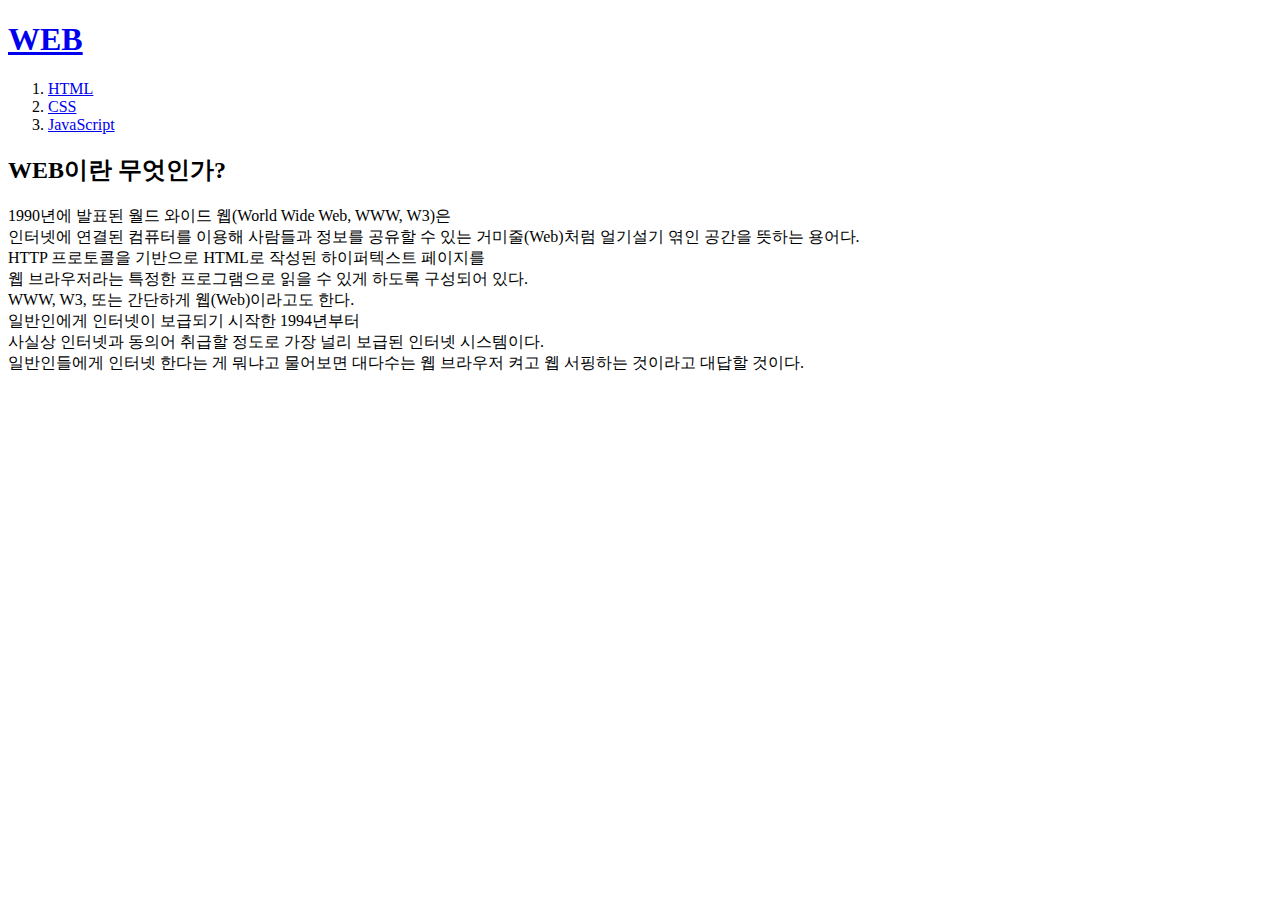
==== index.html @ c6827cd5 "first version" ====
<!doctype html>
<html>
<head>
<title>WEB1- Welcome</title>
<meta charset="utf-8">
</head>
<body>
  <h1><a href="index.html">WEB</a></h1>
<Ol>
  <li><a href="1.html">HTML</a></li>
  <li><a href="2.html">CSS</a></li>
  <li><a href="3.html">JavaScript</a></li>
</Ol>

<h2>WEB이란 무엇인가?</h2>
<p>1990년에 발표된 월드 와이드 웹(World Wide Web, WWW, W3)은<br> 인터넷에 연결된 컴퓨터를 이용해 사람들과 정보를 공유할 수 있는 거미줄(Web)처럼 얼기설기 엮인 공간을 뜻하는 용어다.<br> HTTP 프로토콜을 기반으로 HTML로 작성된 하이퍼텍스트 페이지를 <br>웹 브라우저라는 특정한 프로그램으로 읽을 수 있게 하도록 구성되어 있다. <br>WWW, W3, 또는 간단하게 웹(Web)이라고도 한다.<br> 일반인에게 인터넷이 보급되기 시작한 1994년부터 <br>사실상 인터넷과 동의어 취급할 정도로 가장 널리 보급된 인터넷 시스템이다.<br> 일반인들에게 인터넷 한다는 게 뭐냐고 물어보면 대다수는 웹 브라우저 켜고 웹 서핑하는 것이라고 대답할 것이다.</p>
</body>
</html>
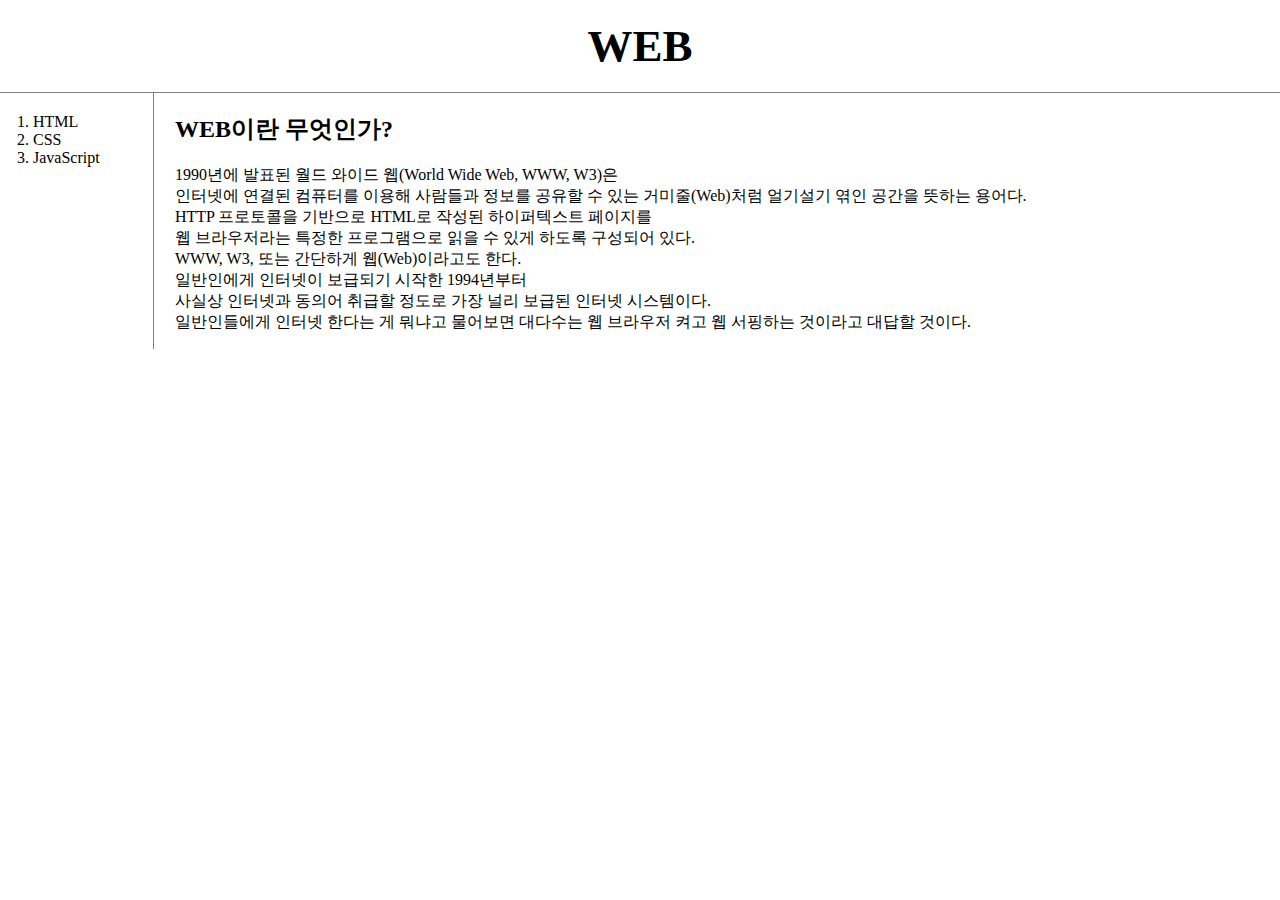
==== commit bfa97a67: "Add files via upload" ====
--- a/index.html
+++ b/index.html
@@ -3,16 +3,76 @@
 <head>
 <title>WEB1- Welcome</title>
 <meta charset="utf-8">
+<style>
+body{
+  margin:0;
+}
+a{
+
+  color:black;
+  text-decoration: none;
+}
+h1 {
+  font-size:45px;
+  text-align: center;
+  border-bottom:1px solid gray;
+  margin:0;
+  padding:20px;
+}
+ol{
+  border-right: 1px solid gray;
+  width:100px;
+  margin:0;
+  padding:20px;
+}
+#grid{
+  display: grid;
+  grid-template-columns: 150px 1fr;
+}
+#grid ol{
+  padding-left: 33px;
+}
+#grid #article{
+  padding-left: 25px;
+}
+
+@media (max-width:800px){
+  #grid{
+    display: block;
+  }
+  ol{
+    border-right:none;
+  }
+  h1{
+    border-bottom: none;
+  }
+}
+
+</style>
 </head>
 <body>
   <h1><a href="index.html">WEB</a></h1>
+  <div id="grid">
 <Ol>
   <li><a href="1.html">HTML</a></li>
   <li><a href="2.html">CSS</a></li>
   <li><a href="3.html">JavaScript</a></li>
 </Ol>
-
+<div id="article">
 <h2>WEB이란 무엇인가?</h2>
 <p>1990년에 발표된 월드 와이드 웹(World Wide Web, WWW, W3)은<br> 인터넷에 연결된 컴퓨터를 이용해 사람들과 정보를 공유할 수 있는 거미줄(Web)처럼 얼기설기 엮인 공간을 뜻하는 용어다.<br> HTTP 프로토콜을 기반으로 HTML로 작성된 하이퍼텍스트 페이지를 <br>웹 브라우저라는 특정한 프로그램으로 읽을 수 있게 하도록 구성되어 있다. <br>WWW, W3, 또는 간단하게 웹(Web)이라고도 한다.<br> 일반인에게 인터넷이 보급되기 시작한 1994년부터 <br>사실상 인터넷과 동의어 취급할 정도로 가장 널리 보급된 인터넷 시스템이다.<br> 일반인들에게 인터넷 한다는 게 뭐냐고 물어보면 대다수는 웹 브라우저 켜고 웹 서핑하는 것이라고 대답할 것이다.</p>
+<p><!--Start of Tawk.to Script-->
+<script type="text/javascript">
+var Tawk_API=Tawk_API||{}, Tawk_LoadStart=new Date();
+(function(){
+var s1=document.createElement("script"),s0=document.getElementsByTagName("script")[0];
+s1.async=true;
+s1.src='https://embed.tawk.to/5d4fbc0ceb1a6b0be606fa33/default';
+s1.charset='UTF-8';
+s1.setAttribute('crossorigin','*');
+s0.parentNode.insertBefore(s1,s0);
+})();
+</script>
+<!--End of Tawk.to Script--></div></div></P>
 </body>
 </html>
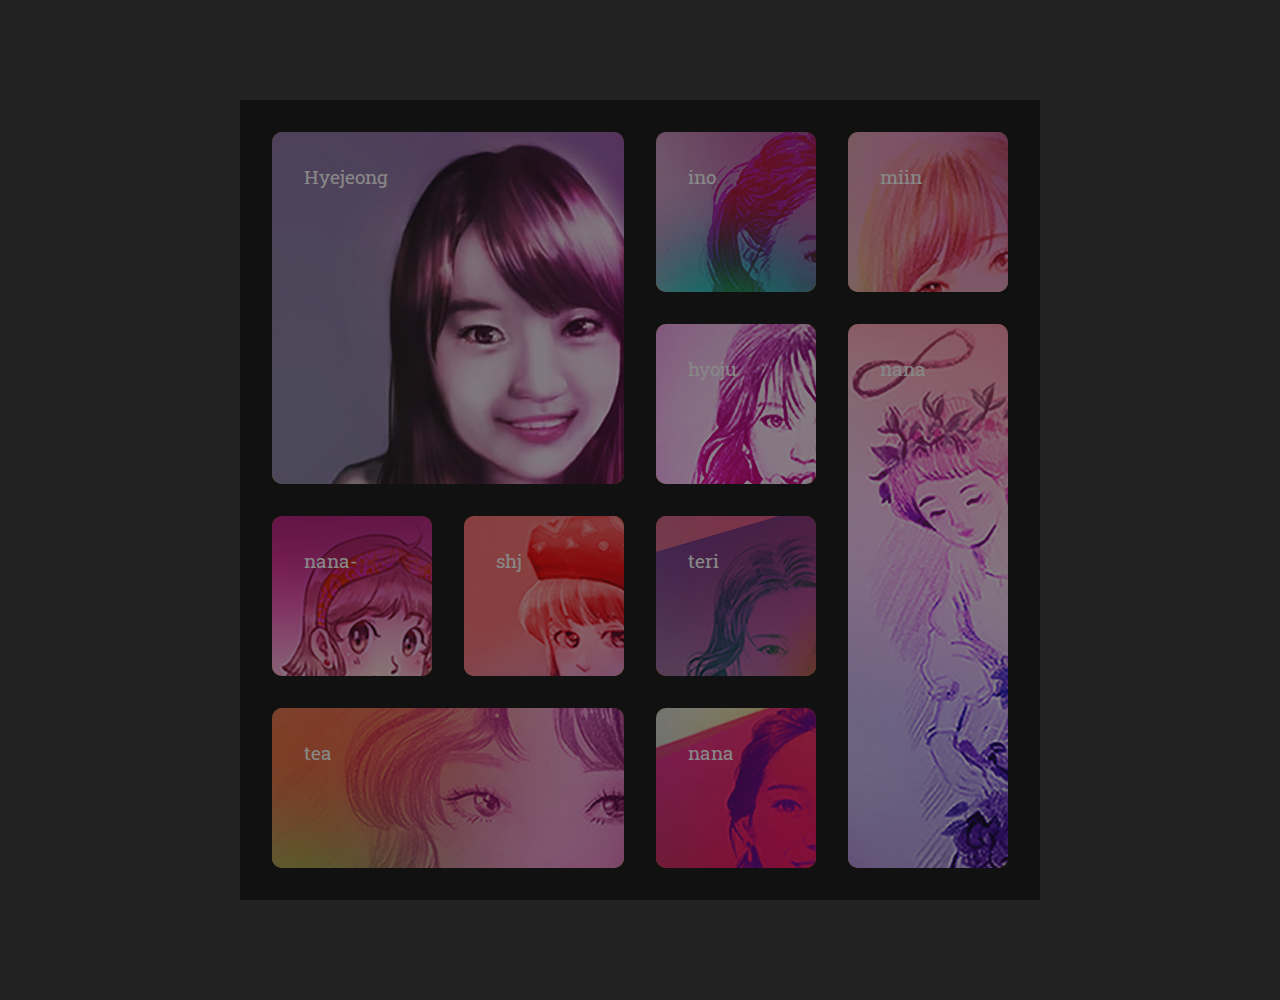
==== commit 5fb7e5ac: "img" ====
--- a/index.html
+++ b/index.html
@@ -1,78 +1,85 @@
-<!doctype html>
+<!DOCTYPE html>
 <html>
-<head>
-<title>WEB1- Welcome</title>
-<meta charset="utf-8">
-<style>
-body{
-  margin:0;
-}
-a{
-
-  color:black;
-  text-decoration: none;
-}
-h1 {
-  font-size:45px;
-  text-align: center;
-  border-bottom:1px solid gray;
-  margin:0;
-  padding:20px;
-}
-ol{
-  border-right: 1px solid gray;
-  width:100px;
-  margin:0;
-  padding:20px;
-}
-#grid{
-  display: grid;
-  grid-template-columns: 150px 1fr;
-}
-#grid ol{
-  padding-left: 33px;
-}
-#grid #article{
-  padding-left: 25px;
-}
-
-@media (max-width:800px){
-  #grid{
-    display: block;
-  }
-  ol{
-    border-right:none;
-  }
-  h1{
-    border-bottom: none;
-  }
-}
-
-</style>
-</head>
-<body>
-  <h1><a href="index.html">WEB</a></h1>
-  <div id="grid">
-<Ol>
-  <li><a href="1.html">HTML</a></li>
-  <li><a href="2.html">CSS</a></li>
-  <li><a href="3.html">JavaScript</a></li>
-</Ol>
-<div id="article">
-<h2>WEB이란 무엇인가?</h2>
-<p>1990년에 발표된 월드 와이드 웹(World Wide Web, WWW, W3)은<br> 인터넷에 연결된 컴퓨터를 이용해 사람들과 정보를 공유할 수 있는 거미줄(Web)처럼 얼기설기 엮인 공간을 뜻하는 용어다.<br> HTTP 프로토콜을 기반으로 HTML로 작성된 하이퍼텍스트 페이지를 <br>웹 브라우저라는 특정한 프로그램으로 읽을 수 있게 하도록 구성되어 있다. <br>WWW, W3, 또는 간단하게 웹(Web)이라고도 한다.<br> 일반인에게 인터넷이 보급되기 시작한 1994년부터 <br>사실상 인터넷과 동의어 취급할 정도로 가장 널리 보급된 인터넷 시스템이다.<br> 일반인들에게 인터넷 한다는 게 뭐냐고 물어보면 대다수는 웹 브라우저 켜고 웹 서핑하는 것이라고 대답할 것이다.</p>
-<p><!--Start of Tawk.to Script-->
-<script type="text/javascript">
-var Tawk_API=Tawk_API||{}, Tawk_LoadStart=new Date();
-(function(){
-var s1=document.createElement("script"),s0=document.getElementsByTagName("script")[0];
-s1.async=true;
-s1.src='https://embed.tawk.to/5d4fbc0ceb1a6b0be606fa33/default';
-s1.charset='UTF-8';
-s1.setAttribute('crossorigin','*');
-s0.parentNode.insertBefore(s1,s0);
-})();
-</script>
-<!--End of Tawk.to Script--></div></div></P>
-</body>
-</html>
+    <head>
+        <title>SQUARE GRID</title>
+        <link href="https://fonts.googleapis.com/css?family=Roboto+Slab&display=swap" rel="stylesheet">
+        
+        <link rel="stylesheet" href="style.css">
+ </head>
+    <body>
+        <div class="wrapper">
+            <ul class="sq clearfix">
+                <li class="sq-item sq-item-large">
+                   <a class="sq-item-anchor" href="">
+                      <img class="sq-item-anchor-cover"
+                      src="na.jpg">
+                       <span class="sq-item-anchor-title">Hyejeong</span>
+                   </a>
+                </li>
+                 <li class="sq-item">
+                   <a class="sq-item-anchor" href="">
+                       <img class="sq-item-anchor-cover"
+                      src="ino.jpg">
+                       <span class="sq-item-anchor-title">ino</span>
+                   </a>
+                </li>
+                 <li class="sq-item">
+                   <a class="sq-item-anchor" href="">
+                      <img class="sq-item-anchor-cover"
+                      src="miin.jpg">
+                       <span class="sq-item-anchor-title">miin</span>
+                   </a>
+                </li>
+                 <li class="sq-item">
+                   <a class="sq-item-anchor" href="">
+                      <img class="sq-item-anchor-cover"
+                      src="hyoju.jpg">
+                       <span class="sq-item-anchor-title">hyoju</span>
+                   </a>
+                </li>
+                 <li class="sq-item sq-item-long sq-item-float-right">
+                   <a class="sq-item-anchor" href="">
+                       <img class="sq-item-anchor-cover"
+                      src="pen-.jpg">
+                       <span class="sq-item-anchor-title">nana</span>
+                   </a>
+                </li>
+                 <li class="sq-item">
+                   <a class="sq-item-anchor" href="">
+                       <img class="sq-item-anchor-cover"
+                      src="pink-.jpg">
+                       <span class="sq-item-anchor-title">nana-</span>
+                   </a>
+                </li>
+                 <li class="sq-item">
+                   <a class="sq-item-anchor" href="">
+                     <img class="sq-item-anchor-cover"
+                      src="shj-.jpg">
+                       <span class="sq-item-anchor-title">shj</span>
+                   </a>
+                </li>
+                 <li class="sq-item">
+                   <a class="sq-item-anchor" href="">
+                       <img class="sq-item-anchor-cover"
+                      src="teri.jpg">
+                       <span class="sq-item-anchor-title">teri</span>
+                   </a>
+                </li>
+                 <li class="sq-item sq-item-wide">
+                   <a class="sq-item-anchor" href="">
+                      <img class="sq-item-anchor-cover"
+                      src="tea.jpg">
+                       <span class="sq-item-anchor-title">tea</span>
+                   </a>
+                </li>
+                 <li class="sq-item">
+                   <a class="sq-item-anchor" href="">
+                      <img class="sq-item-anchor-cover"
+                      src="nana.jpg">
+                       <span class="sq-item-anchor-title">nana</span>
+                   </a>
+                </li>
+            </ul>
+        </div>
+    </body>
+</html>--- a/style.css
+++ b/style.css
@@ -0,0 +1,119 @@
+/*Reset*/
+body, ul {
+    margin: 0
+    padding: 0;
+}
+
+li{
+    list-style-type: none;
+}
+
+a{
+    text-decoration: none;
+    color: inherit;
+}
+
+body{
+    background-color: #222;
+}
+
+.clearfix::after{
+    content: '';
+    display: block;
+    clear: both;
+}
+
+.wrapper{
+    width: 800px;
+    margin: 100px auto;
+}
+
+.sq{    
+    color: white;
+    background-color: #111;
+    padding: 1rem;
+    position:relative;
+    
+}
+.sq-item{
+    float:left;
+    width: 25%;
+    padding-top:25%;
+    position:relative;
+    }
+
+
+.sq-item-large{
+    width: 50%;
+    padding-top: 50%;
+}
+
+.sq-item-long{
+    padding-top: 75%;
+}
+
+.sq-item-wide{
+    width: 50%;
+}
+
+.sq-item-float-right{
+    float:right;
+}
+.sq-item-anchor{
+    background-color: orange;
+    position: absolute;
+    left: 0;
+    right: 0;
+    top: 0;
+    bottom: 0;
+    margin: 1rem;
+    padding: 2rem;
+    font-size: 1.2rem;
+    overflow: hidden;
+    opacity: 0.5;
+    font-family: 'Roboto Slab', serif;
+    transition: all .3s;
+    border-radius: 10px;
+    border: 0 solid white;
+}
+
+
+.sq-item-anchor::after{
+    content: '';
+    position: absolute;
+    left: 0;
+    right:0;
+    top:0;
+    bottom: 0;
+    background: -moz-linear-gradient(top, rgba(0,0,0,0.8) 0%, rgba(0,0,0,0) 100%); /* FF3.6-15 */
+    background: -webkit-linear-gradient(top, rgba(0,0,0,0.8) 0%,rgba(0,0,0,0) 100%); /* Chrome10-25,Safari5.1-6 */
+    background: linear-gradient(to bottom, rgba(0,0,0,0.8) 0%,rgba(0,0,0,0) 100%); /* W3C, IE10+, FF16+, Chrome26+, Opera12+, Safari7+ */
+    filter: progid:DXImageTransform.Microsoft.gradient( startColorstr='#cc000000', endColorstr='#00000000',GradientType=0 ); /* IE6-9 */
+    z-index: 8;
+}
+.sq-item-anchor:hover{
+    margin: -1.5rem;
+    z-index: 30;
+    border-width: 7px;
+    opacity: 1;
+    font-size: 3rem;
+    box-shadow: 0 0 20px 40px rgba(0,0,0,0.4);
+}
+
+
+.sq-item-anchor-cover{
+    position: absolute;
+    left: 0;
+    top:0;
+    z-index: 10;
+}
+
+.sq-item-anchor-title{
+    position: relative;
+    z-index: 20;
+}
+
+.sq-item-anchor-title{
+    position: relative;
+    z-index: 20;
+}